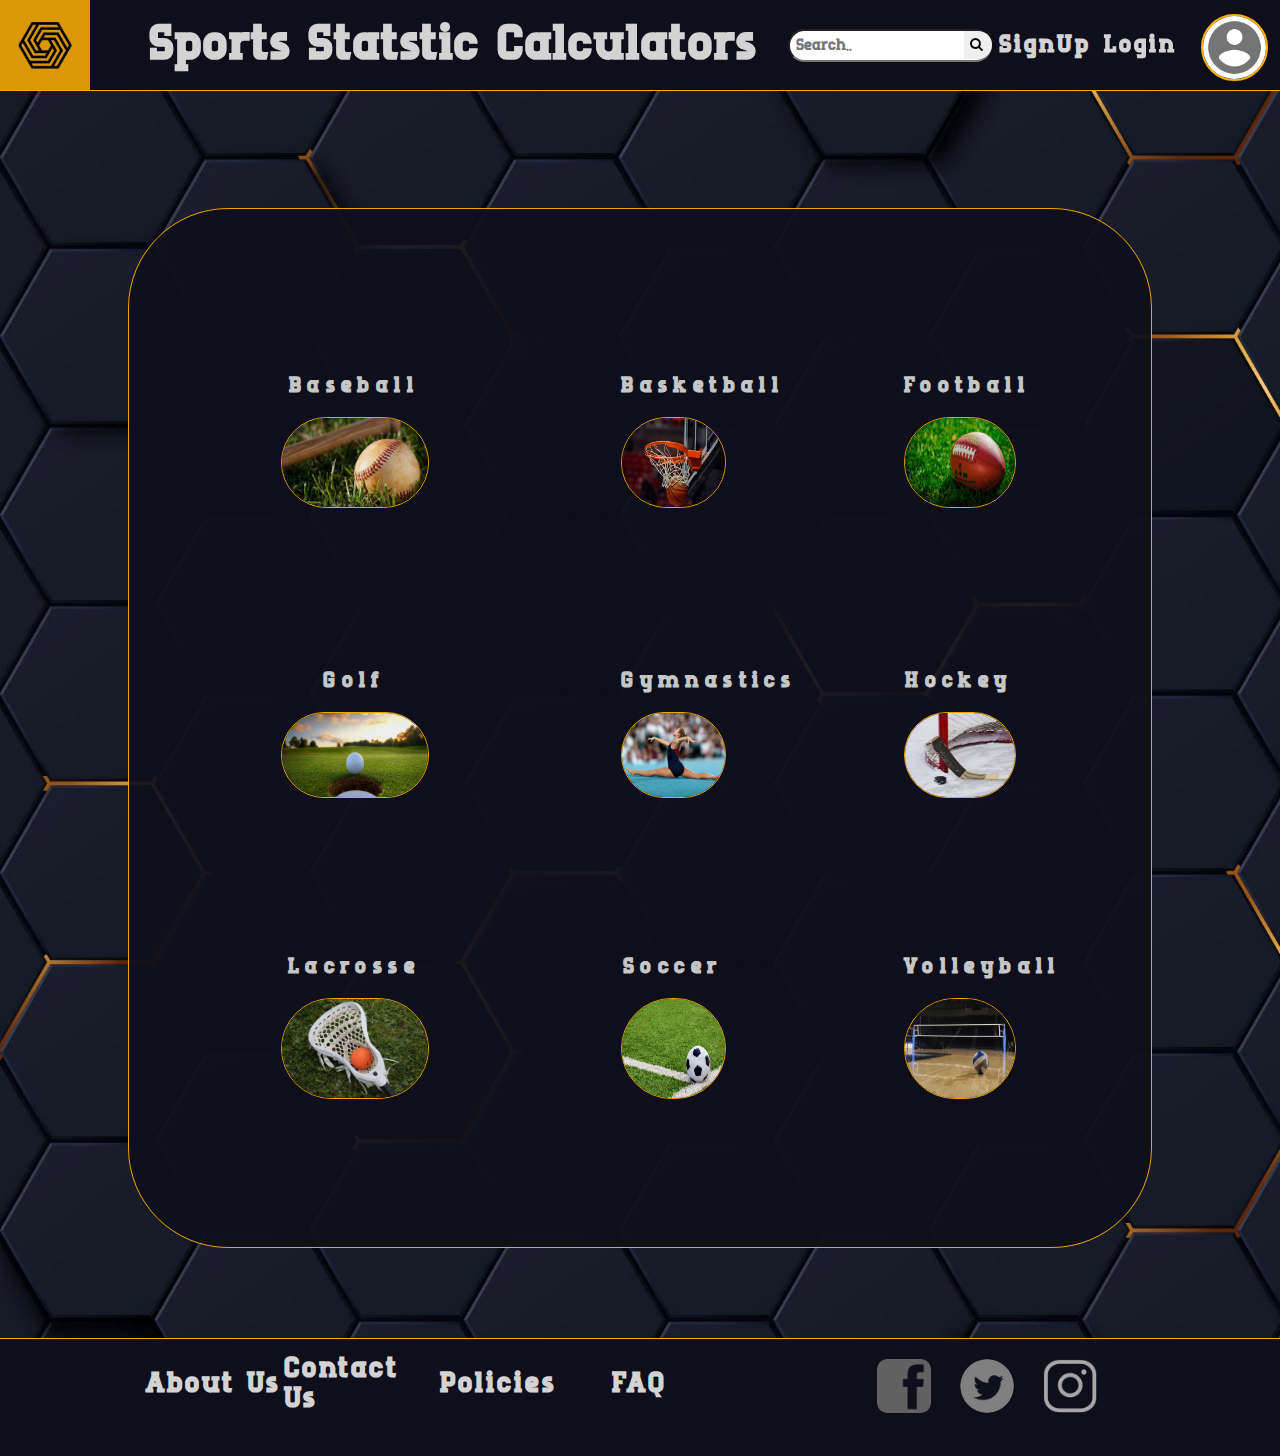
==== index.html @ 12c7735e "First commit" ====
<!DOCTYPE html>
<html lang="en">
	<head>
		<!--Andrew Egle - 4/9/2021-->
		<title>Sport Stats Claculators | Calculate your stats here</title>
		<link rel="shortcut icon" href="images/logo.jpg">
		<meta charset="UTF-8">
        <meta name="description" content="Sports calculators to help you get all the stats you need">
        <meta name="keywords" content="Sports, Claculators, Stats, Hockey, Baseball, Football, Basketball, Soccer, Golf">
        <meta name="author" content="Andrew Egle">
        <meta name="viewport" content="width=device-width, initial-scale=1.0">
		<!-- External CSS link can go here-->
		<link href="css/style.css" rel="stylesheet" type="text/css">
		
		<!--Resourcing Google Font-->
		<link href="https://fonts.googleapis.com/css?family=Montserrat&display=swap" rel="stylesheet">
        <link rel="stylesheet" href="https://cdnjs.cloudflare.com/ajax/libs/font-awesome/4.7.0/css/font-awesome.min.css">
        <!--Internal CSS Styling below-->
		<style>

        </style>
		
	</head>
    <body>
        <!-- Container for the whole web page -->
        <div id="grid_container">
            <!-- Header begins here -->
            <header id="grid_header">
                <div id="logo_container">
                    <a href="./index.html">
                        <img id="logo_home" src="images/logo.jpg" alt="main logo">
                    </a>
                </div>
                <a id="title" class="header_link" href="./index.html">
                    <h1>Sports Statstic Calculators</h1>
                </a>
                <a id="sign_up" class="header_link" href="">
                    <h4>SignUp</h4>
                </a>
                <form class="search_form">
                    <input id="search_bar" type="text" placeholder="Search..">
                    <button id="submit_bttn" type="submit"><i class="fa fa-search"></i></button>
                </form>
                <a id="login" class="header_link" href="">
                    <h4>Login</h4>
                </a>
                <a id="account" href="">
                    <img id="account_img" src="images/user_account.jpg" alt="account image main">
                </a>
                <div id="hamburger_container">
                    <a id="hamburger_icon" href="javascript:void(0);" onclick="myFunction()">
                        <i class="fa fa-bars"></i>
                    </a>
                </div>  
            </header>
            <!-- Main body begins here -->
            <main id='main_container'>
                <div class="sports_container">
                    <a href="">
                        <h2 class="tags">Baseball</h2>
                        <img class="sports_icons" id="baseball" src="images/baseball.jpg" alt="baseball icon">
                    </a>
                </div>
                <div class="sports_container">
                    <a href="">
                        <h2 class="tags">Basketball</h2>
                        <img class="sports_icons" id="basketball" src="images/basketball.jpg" alt="basketball icon">
                    </a>
                </div>
                <div class="sports_container">
                    <a href="">
                        <h2 class="tags">Football</h2>
                        <img class="sports_icons" id="football" src="images/football.jpg" alt="football icon">
                    </a>
                </div>
                <div class="sports_container">
                    <a href="">
                        <h2 class="tags">Golf</h2>
                        <img class="sports_icons" id="golf" src="images/golf.jpg" alt="golf icon">
                    </a>
                </div>
                <div class="sports_container">
                    <a href="">
                        <h2 class="tags">Gymnastics</h2>
                        <img class="sports_icons" id="gymnastics" src="images/gymnastics.jpg" alt="gymnastics icon">
                    </a>
                </div>
                <div class="sports_container">
                    <a href=""> 
                        <h2 class="tags">Hockey</h2>
                        <img class="sports_icons" id="hockey" src="images/hockey.jpg" alt="hockey icon">
                    </a>
                </div>
                <div class="sports_container">
                    <a href="">
                        <h2 class="tags">Lacrosse</h2>
                        <img class="sports_icons" id="lacrosse" src="images/lacrosse.jpg" alt="lacrosse icon">
                    </a>
                </div>
                <div class="sports_container">
                    <a href="">
                        <h2 class="tags">Soccer</h2>
                        <img class="sports_icons" id="soccer" src="images/soccer.jpg" alt="soccer icon">
                    </a>
                </div>
                <div class="sports_container">
                    <h2 class="tags">Volleyball</h2>
                    <a href="">
                        <img class="sports_icons" id="volleyball" src="images/volleyball.jpg" alt="volleyball icon">
                    </a>
                </div>
                

            </main>
            <!-- Footer begins here -->
            <footer id="footer_container">
                <a id="about_us" class="header_link" href="">
                    <h3>About Us</h3>
                </a>
                <a id="contact_us" class="header_link" href="">
                    <h3>Contact Us</h3>
                </a>
                <a id="policies" class="header_link" href="">
                    <h3>Policies</h3>
                </a>
                <a id="faq" class="header_link" href="">
                    <h3>FAQ</h3>
                </a>
                <div id="icon_container">
                    <a class="icon_logos" href="">
                        <img id="facebook_img" class="logos" src="images/facebook_icon.png" alt="facebook icon">
                    </a>
                    <a class="icon_logos" href="">
                        <img id="twitter_img" class="logos" src="images/twitter_icon.png" alt="twitter icon">
                    </a>
                    <a class="icon_logos" href="">
                        <img id="insta_img" class="logos" src="images/instagram_icon.png" alt="instagram icon">
                    </a>
                </div>
                <div id="mobile_login_signup">
                    <h3>SignUp or Login</h3>
                </div>
                <div id="mobile_account">
                    <img id="account_img2" src="images/user_account.jpg" alt="account image mobile">
                </div>

            </footer>
        </div>
    </body>
</html>
---- css/style.css ----
/*
    Requirement 1 (Layout Strategy):
        The three layout are responsive designs
    
    Requirement 2 (Color and Graphic Strategy):
        1) I chose the color scheme based of some sports team colors and then made my final decision based off the 
           background I found that was close to one of the sports teams colors I chose.
        2) #0E0F1B, #FFB001, #d3d3d3
        3) The header, footer, and background for the main container will have the dark blue color and highlighted 
        with ther yellow for borders around most images and containers in the site. The text will have the gray color so it pops but idoesn't feel like a strain
        on the eye to look at.

    Requirement 3 (Font Strategy):  
        1) I will use one font throughout the whole site. Runboy
        2) The weights will be regular and the size will be based off what heading tag is recieved
        3) I don't have much for reading other than the single words themself, but they spacing will need to be spread out a bit so the word doesn't feel too compact.
*/

@font-face {
    font-family: 'runboy';
    src:  url('../fonts/Runboy.woff2') format('woff2'),
    url('../fonts/Runboy.woff') format('woff');
}

*{
    font-family: "runboy";
    text-decoration: none;
   
}

body{
    margin: auto;
    background-image: url("../images/Hex_background.jpg");
    background-size: cover;
}

/* Web page grid container*/
#grid_container{
    display: grid;
    grid-template: 1fr 5fr 1fr / 1fr 8fr 1fr;
    grid-template-areas: 
        'header header header '
        '... main ...'
        'footer footer footer';
}

header{
    grid-area: header;
    position: fixed; 
    border-bottom: 1px solid #FFB001;
    height: 10vh;
    background-color: #0E0F1B;
    z-index: 1;
}


footer{
    grid-area: footer;
    border-top: 1px solid #FFB001;
    height: 13vh;
    background-color: #0E0F1B;
    margin-top: 10vh;
}

/* main body grid container */
#main_container{
    grid-area: main;
    border: 1px solid #FFB001;
    display: grid;
    grid-template: auto auto auto / auto auto auto;
    border-radius: 100px;
    background-color: #0E0F1B;
    opacity: 93%;
    justify-content: space-evenly;
    align-content: space-evenly;
}

h2{
    color: lightgray;
}

h2:hover{
    color: #FFB001;
}

.tags{
    text-align: center;
    letter-spacing: 0.4rem;
}

.sports_container{
    height: 60%;
    width: 55%;
    justify-self: center;
    align-self: auto;
}
.sports_icons{
    border: 1px solid #FFB001;
    border-radius: 60px;
    height: 100%;
    width: 100%;
}

.sports_icons:hover{
    border-width: 2px;
    opacity: 35%;
}

#baseball{
    grid-area: baseball;
    
}

#basketball{
    grid-area: basketball;
}

#football{
    grid-area: football;
}

#golf{
    grid-area: golf;
}

#gymnastics{
    grid-area: gym;
}

#hockey{
    grid-area: hockey;
}

#lacrosse{
    grid-area: lacrosse;
}

#soccer{
    grid-area: soccer;
}

#volleyball{
    grid-area: volleyball;
}

/* Grid inside header*/
#grid_header{
    display: grid;
    align-content: center;
    justify-content: center;
    grid-template: 10vh / 1fr 7fr 1fr 1fr 1fr 10vh;
    grid-template-areas: 
        'logo title search signup login account';
}

/* Items within the header */
#logo_container{
    grid-area: logo;
    width: 10vh;
}

#logo_home{
    height: 100%;
    align-self: center;
    justify-self: center;
}
#logo_home:hover{ opacity: 85%;}

#title{
    grid-area: title;
    color: lightgray;
    font-size: 3vh;
    letter-spacing: 2px;
    text-decoration: none;
    padding-left: 2%;
    align-self: center;
    justify-self: center;
}
#title:hover{ color: #FFB001;}

.search_form{
    grid-area: search;
    align-self: center;
    display: grid;
    justify-items: start;
    align-items:initial;
}

.search_form > * {
    grid-column-start: 1;
    grid-row-start: 1;
    justify-self: center;
}

#search_bar{
    align-self: center;
    justify-self: right;
    border-radius: 2vh;
    font-size: 2vh;
    padding-left: 3%;
    height: 3vh;
    width: 15vw;
}

#submit_bttn{
    cursor: pointer;
    justify-self: right;
    align-self: center;
    border-top-right-radius: 20px;
    border-bottom-right-radius: 20px;
    height: 3.2vh;
    padding-left: 3%;
    padding-right: 5%;
    border-width: 0;
}

#sign_up{
    grid-area: signup;
    /*border: 2px solid #FFB001;*/
    color: lightgray;
    text-decoration: none;
    font-size: 3vh;
    letter-spacing: 3px;
    align-self: center;
    justify-self: right;
}
#sign_up:hover{ color: #FFB001;}

#login{
    grid-area: login;
    /*border: 2px solid #FFB001;*/
    color: lightgray;
    text-decoration: none;
    font-size: 3vh;
    letter-spacing: 3px;
    align-self: center;
    justify-self: center;
}
#login:hover{ color: #FFB001;}

#account{
    grid-area: account;
    height: 7vh;
    border-radius: 100%;
    align-self: center;
    justify-self: center;
}
#account:hover{ opacity: 85%;}

#account_img{
    height: 100%;
    border-radius: 100%;
    border: 2px solid #FFB001;
}

#account_img2{
    height: 100%;
    border-radius: 100%;
    border: 2px solid #FFB001;
}

#hamburger_container{
    display: none;
}

/* footer containter starts here */
#footer_container{
    display: grid;
    grid-template: 10vh / 1fr 1fr 1fr 1fr 1fr 1fr 3fr;
    grid-template-areas: 
        '. about contact policies faq . icons';
    justify-content: center;
}

/* Items wthin footer container */
#about_us{
    grid-area: about;
    color: lightgray;
    text-decoration: none;
    font-size: 3vh;
    letter-spacing: 3px;
    align-self: center;
    justify-self: center;
}
#about_us:hover{ color: #FFB001;}

#contact_us{
    grid-area: contact;
    color: lightgray;
    text-decoration: none;
    font-size: 3vh;
    letter-spacing: 3px;
    align-self: center;
    justify-self: center;
}
#contact_us:hover{ color: #FFB001;}

#policies{
    grid-area: policies;
    color: lightgray;
    text-decoration: none;
    font-size: 3vh;
    letter-spacing: 3px;
    align-self: center;
    justify-self: center;
}
#policies:hover{ color: #FFB001;}

#faq{
    grid-area: faq;
    color: lightgray;
    text-decoration: none;
    font-size: 3vh;
    letter-spacing: 3px;
    align-self: center;
    justify-self: center;
}
#faq:hover{ color: #FFB001;}

#icon_container{
    grid-area: icons;
    height: 6vh;
    align-self: center;
    justify-content: space-evenly;
}

.logos{
    height: 100%;
    float: none;
    align-self: center;
    margin-left: 5%;
    border: 2px solid #0E0F1B;
}

.logos:hover{
    opacity: 90%;
    border: 2px solid #FFB001;
}

#facebook_img{
    border-radius: 20%;
}

#twitter_img{
    border-radius: 100%;
}

#insta_img{
    border-radius: 20%;
}

.icon_logos{
    text-decoration: none;
    justify-self: center;
}

#mobile_login_signup{
    display: none;
}

#mobile_account{
    display: none;
}

@media screen and (max-width: 1024px) {

    #main_container{
        grid-template: auto auto auto auto auto / auto auto;
        padding-bottom: 5%;
        justify-content:space-around;
    }
    
    #grid_container{
        display: grid;
        grid-template: 1fr 5fr 1fr / 1fr 8fr 1fr;
        grid-template-areas: 
            'header header header '
            '... main ...'
            'footer footer footer';
    }

    #main_container{
        padding-top: 5vh;
    }

    #title{
        font-size: 1.4vh;
    }

    .tags{
        text-align: center;
        letter-spacing: 0.2rem;
        font-size: 2vh;
    }
    
    footer{
        height: 13vh;
        background-color: #0E0F1B;
    }
    
    #grid_header{
        width: 100%;
        grid-template: 10vh / 10vh 4fr 1fr 1fr 1fr 1fr;
        grid-template-areas: 'logo title search signup login account';
        justify-content: center;
    }

    #search_bar{
        font-size: 2vh;
        height: 2vh;
        width: 15vw;
        margin-right: 2%;
    }
    
    #submit_bttn{
        height: 2.2vh;
        padding-left: 3%;
        padding-right: 5%;
    }

    #sign_up{
        margin-left: 10%;
        font-size: 2vh;
    }

    #login{
        font-size: 2vh;
    }

    #hamburger_container{
        display: none;
    }

    #footer_container{
        grid-template: 10vh / 1fr 2fr 2fr 2fr 1fr 1fr 3fr 1fr;
        grid-template-areas: 
            '. about contact policies faq . icons';
        justify-content: center;
    }

    footer{
        align-self: flex-end;
        height: 10vh;
        margin-top: none;
    }
    
    #about_us{
        font-size: 2vh;
    }
    #contact_us{
        font-size: 2vh;
    }

    #policies{
        font-size: 2vh;
    }
    
    #faq{
        font-size: 2vh;
    }

    #icon_container{
        height: 4vh;
    }

    @media screen and (max-width: 650px) {

        #grid_container{
            display: grid;
            grid-template: 15vh 10fr 2fr / 1fr 8fr 1fr;
            grid-template-areas: 
                'header header header '
                '... main ...'
                'footer footer footer';
        }

        #main_container{
            grid-template: auto auto auto auto auto / auto auto;
            justify-content:space-evenly;
        }
        
        #title{
            font-size: 1vh;
            justify-self: left;
        }
        
        header{
            height: 8vh;
        }
        
        footer{
            height: 8vh;
        }
    
        #grid_header{
            width: 100%;
            grid-template: 4vh 4vh / 8vh 5fr 5fr 1fr 1fr;
            grid-template-areas: 
                'logo title title hamburger'
                'logo search . hamburger';
            justify-content: center;
        }

        #logo_container{
            grid-area: logo;
            height: 8vh;
        }

        #hamburger_container{
            display: block;
            grid-area: hamburger;
            justify-self: center;
            align-self: center;
            height: 3vh;
        }

        #hamburger_icon{
            color: #FFB001;
        }
    
        #search_bar{
            font-size: 2vh;
            height: 2vh;
            width: 30vw;
            margin-left: 2%;
        }
        
        #submit_bttn{
            height: 2.2vh;
            padding-left: 3%;
            padding-right: 5%;
        }
    
        #sign_up{
            display: none;
        }
    
        #login{
            display: none;
        }

        #account{
            display: none;
        }
        
        #about_us{
            display: none;
        }
        #contact_us{
            display: none;
        }
    
        #policies{
            display: none;
        }
        
        #faq{
            display: none;
        }

        .icon_logos{
            display: none;
        }

        .tags{
            text-align: center;
            letter-spacing: 0.3vh;
            font-size: 2vh;
        }

        #icon_container{
            display: none;
        }

        .sports_container{
            padding-bottom: 8vh;
            height: 10vh;
            width: 14vh;
            justify-self: center;
            align-self: auto;
        }
        
        #footer_container{
            display: grid;
            grid-template: 8vh / 3fr 1fr;
            grid-template-areas: 'login2  account2';
        }


        #mobile_login_signup{
            display: block;
            color: lightgray;
            letter-spacing: 0.2rem;
            height: 100%;
            grid-area: login2;
            justify-self: center;
        }

        #mobile_account{
            grid-area: account2;
            display: block;
            height: 6vh;
            align-self: center;
        }
    }
}
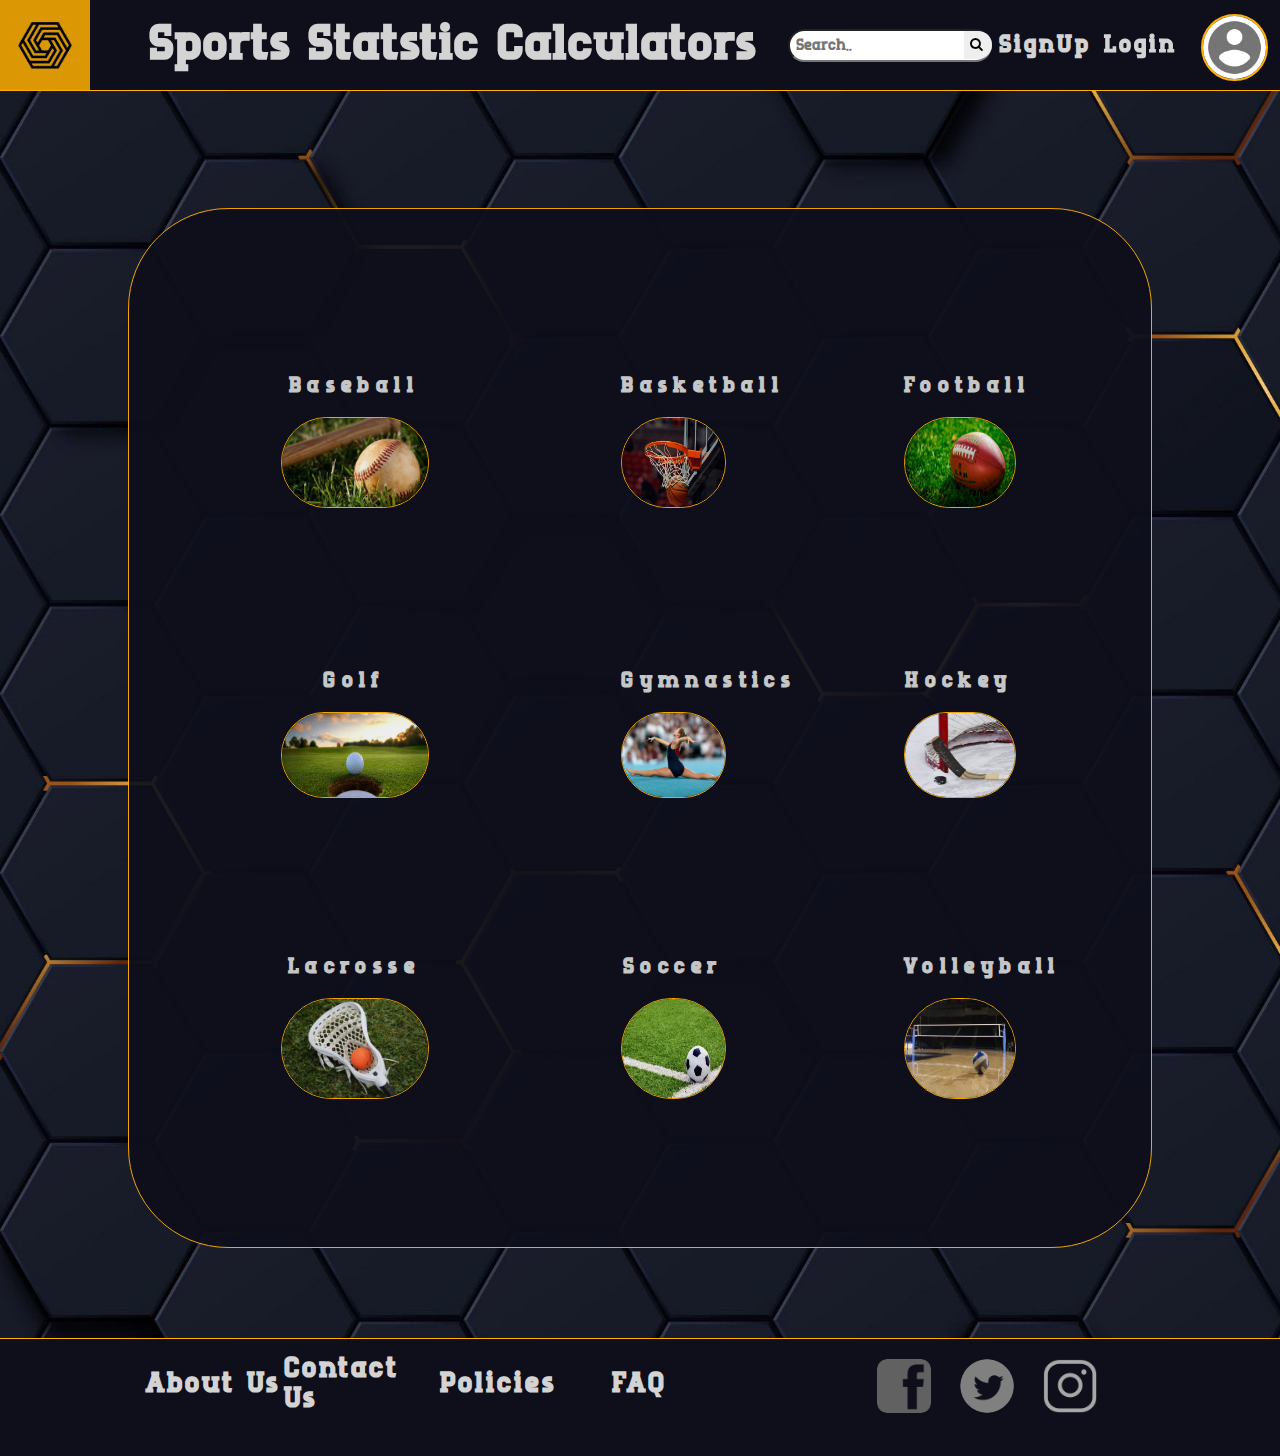
==== commit d6528376: "Addes javscript fuctions and working calculators" ====
--- a/index.html
+++ b/index.html
@@ -1,7 +1,7 @@
 <!DOCTYPE html>
 <html lang="en">
 	<head>
-		<!--Andrew Egle - 4/9/2021-->
+		<!--Andrew Egle - 5/21/2021-->
 		<title>Sport Stats Claculators | Calculate your stats here</title>
 		<link rel="shortcut icon" href="images/logo.jpg">
 		<meta charset="UTF-8">
@@ -55,59 +55,41 @@
             </header>
             <!-- Main body begins here -->
             <main id='main_container'>
-                <div class="sports_container">
-                    <a href="">
-                        <h2 class="tags">Baseball</h2>
-                        <img class="sports_icons" id="baseball" src="images/baseball.jpg" alt="baseball icon">
-                    </a>
+                <div class="sports_container" id="baseball3">
+                    <h2 class="tags" id="baseball2">Baseball</h2>
+                    <img class="sports_icons" id="baseball" src="images/baseball.jpg" alt="baseball icon">
                 </div>
-                <div class="sports_container">
-                    <a href="">
-                        <h2 class="tags">Basketball</h2>
-                        <img class="sports_icons" id="basketball" src="images/basketball.jpg" alt="basketball icon">
-                    </a>
+                <div class="sports_container" id="basketball3">
+                    <h2 class="tags" id="basketball2">Basketball</h2>
+                    <img class="sports_icons" id="basketball" src="images/basketball.jpg" alt="basketball icon">
                 </div>
-                <div class="sports_container">
-                    <a href="">
-                        <h2 class="tags">Football</h2>
-                        <img class="sports_icons" id="football" src="images/football.jpg" alt="football icon">
-                    </a>
+                <div class="sports_container" id="football3">
+                    <h2 class="tags" id="football2">Football</h2>
+                    <img class="sports_icons" id="football" src="images/football.jpg" alt="football icon">
                 </div>
-                <div class="sports_container">
-                    <a href="">
-                        <h2 class="tags">Golf</h2>
-                        <img class="sports_icons" id="golf" src="images/golf.jpg" alt="golf icon">
-                    </a>
+                <div class="sports_container" id="golf3">
+                    <h2 class="tags" id="golf2">Golf</h2>
+                    <img class="sports_icons" id="golf" src="images/golf.jpg" alt="golf icon">
                 </div>
-                <div class="sports_container">
-                    <a href="">
-                        <h2 class="tags">Gymnastics</h2>
-                        <img class="sports_icons" id="gymnastics" src="images/gymnastics.jpg" alt="gymnastics icon">
-                    </a>
+                <div class="sports_container" id="gymnastics3">
+                    <h2 class="tags" id="gymnastics2">Gymnastics</h2>
+                    <img class="sports_icons" id="gymnastics" src="images/gymnastics.jpg" alt="gymnastics icon">
                 </div>
-                <div class="sports_container">
-                    <a href=""> 
-                        <h2 class="tags">Hockey</h2>
-                        <img class="sports_icons" id="hockey" src="images/hockey.jpg" alt="hockey icon">
-                    </a>
+                <div class="sports_container" id="hockey3">
+                    <h2 class="tags" id="hockey2">Hockey</h2>
+                    <img class="sports_icons" id="hockey" src="images/hockey.jpg" alt="hockey icon">
                 </div>
-                <div class="sports_container">
-                    <a href="">
-                        <h2 class="tags">Lacrosse</h2>
-                        <img class="sports_icons" id="lacrosse" src="images/lacrosse.jpg" alt="lacrosse icon">
-                    </a>
+                <div class="sports_container" id="lacrosse3">
+                    <h2 class="tags" id="lacrosse2">Lacrosse</h2>
+                    <img class="sports_icons" id="lacrosse" src="images/lacrosse.jpg" alt="lacrosse icon">
                 </div>
-                <div class="sports_container">
-                    <a href="">
-                        <h2 class="tags">Soccer</h2>
-                        <img class="sports_icons" id="soccer" src="images/soccer.jpg" alt="soccer icon">
-                    </a>
+                <div class="sports_container" id="soccer3">
+                    <h2 class="tags" id="soccer2">Soccer</h2>
+                    <img class="sports_icons" id="soccer" src="images/soccer.jpg" alt="soccer icon">
                 </div>
-                <div class="sports_container">
-                    <h2 class="tags">Volleyball</h2>
-                    <a href="">
-                        <img class="sports_icons" id="volleyball" src="images/volleyball.jpg" alt="volleyball icon">
-                    </a>
+                <div class="sports_container" id="volleyball3">
+                    <h2 class="tags" id="volleyball2">Volleyball</h2>
+                    <img class="sports_icons" id="volleyball" src="images/volleyball.jpg" alt="volleyball icon">
                 </div>
                 
 
@@ -146,5 +128,6 @@
 
             </footer>
         </div>
+        <script type="text/javascript" src="js/hompeage.js"></script>
     </body>
 </html>--- a/css/style.css
+++ b/css/style.css
@@ -1,21 +1,3 @@
-/*
-    Requirement 1 (Layout Strategy):
-        The three layout are responsive designs
-    
-    Requirement 2 (Color and Graphic Strategy):
-        1) I chose the color scheme based of some sports team colors and then made my final decision based off the 
-           background I found that was close to one of the sports teams colors I chose.
-        2) #0E0F1B, #FFB001, #d3d3d3
-        3) The header, footer, and background for the main container will have the dark blue color and highlighted 
-        with ther yellow for borders around most images and containers in the site. The text will have the gray color so it pops but idoesn't feel like a strain
-        on the eye to look at.
-
-    Requirement 3 (Font Strategy):  
-        1) I will use one font throughout the whole site. Runboy
-        2) The weights will be regular and the size will be based off what heading tag is recieved
-        3) I don't have much for reading other than the single words themself, but they spacing will need to be spread out a bit so the word doesn't feel too compact.
-*/
-
 @font-face {
     font-family: 'runboy';
     src:  url('../fonts/Runboy.woff2') format('woff2'),
@@ -75,12 +57,8 @@
     align-content: space-evenly;
 }
 
-h2{
-    color: lightgray;
-}
-
-h2:hover{
-    color: #FFB001;
+h1, h2, h3{
+    color: lightgray;
 }
 
 .tags{
@@ -88,6 +66,9 @@
     letter-spacing: 0.4rem;
 }
 
+.tags:hover{
+    color: #FFB001;
+}
 .sports_container{
     height: 60%;
     width: 55%;
@@ -362,6 +343,88 @@
     display: none;
 }
 
+#main_container_calc{
+    grid-area: main;
+    border: 3px solid #FFB001;
+    border-radius: 100px;
+    background-color: #0E0F1B;
+    opacity: 93%;
+}
+
+#calc_container{
+    padding-top: 3vh;
+    grid-template: 5vh 15vh / 1fr 1fr;
+    display: grid;
+    grid-template-areas: 'topcalc topcalc'
+                         'leftcalc rightcalc';
+    justify-content: space-evenly;
+    align-content: center;
+}
+
+#inside_calc_top{
+    display: block;
+    width: 100vh;
+    grid-area: topcalc;
+    font-size: 3vh;
+    letter-spacing: 2px;
+    align-self: center;
+    justify-self: center;
+}
+
+#inside_calc_top h2{
+    text-align: center;
+    text-justify: center;
+}
+
+#inside_calc_left{
+    grid-area: leftcalc;
+}
+
+#inside_calc_right{
+    grid-area: rightcalc;
+}
+
+.calc_con{
+    text-align: left;
+    padding-left: 4%;
+    padding-right: 4%;
+    padding-top: 8%;
+}
+
+.calcs{
+    border: 1px solid #FFB001;
+    border-radius: 2vh;
+    letter-spacing: 5px;
+    margin-bottom: 5%;
+}
+
+.calcs h1{
+    text-align: center;
+    padding-bottom: 5%;
+}
+
+.input_q{
+    padding-left: 4%;
+}
+
+.text_box{
+    float: right;
+    width: 25vh;
+    height: 2.5vh;
+    font-size: 2vh;
+    border-radius: 2vh;
+    margin-right: 4%;
+    padding-left: 2%;
+}
+
+.submit_btn{
+    font-size: 2vh;
+    background-color: #FFB001;
+    border-radius: 1vh;
+    float: right;
+    margin-right: 4%;
+}
+
 @media screen and (max-width: 1024px) {
 
     #main_container{
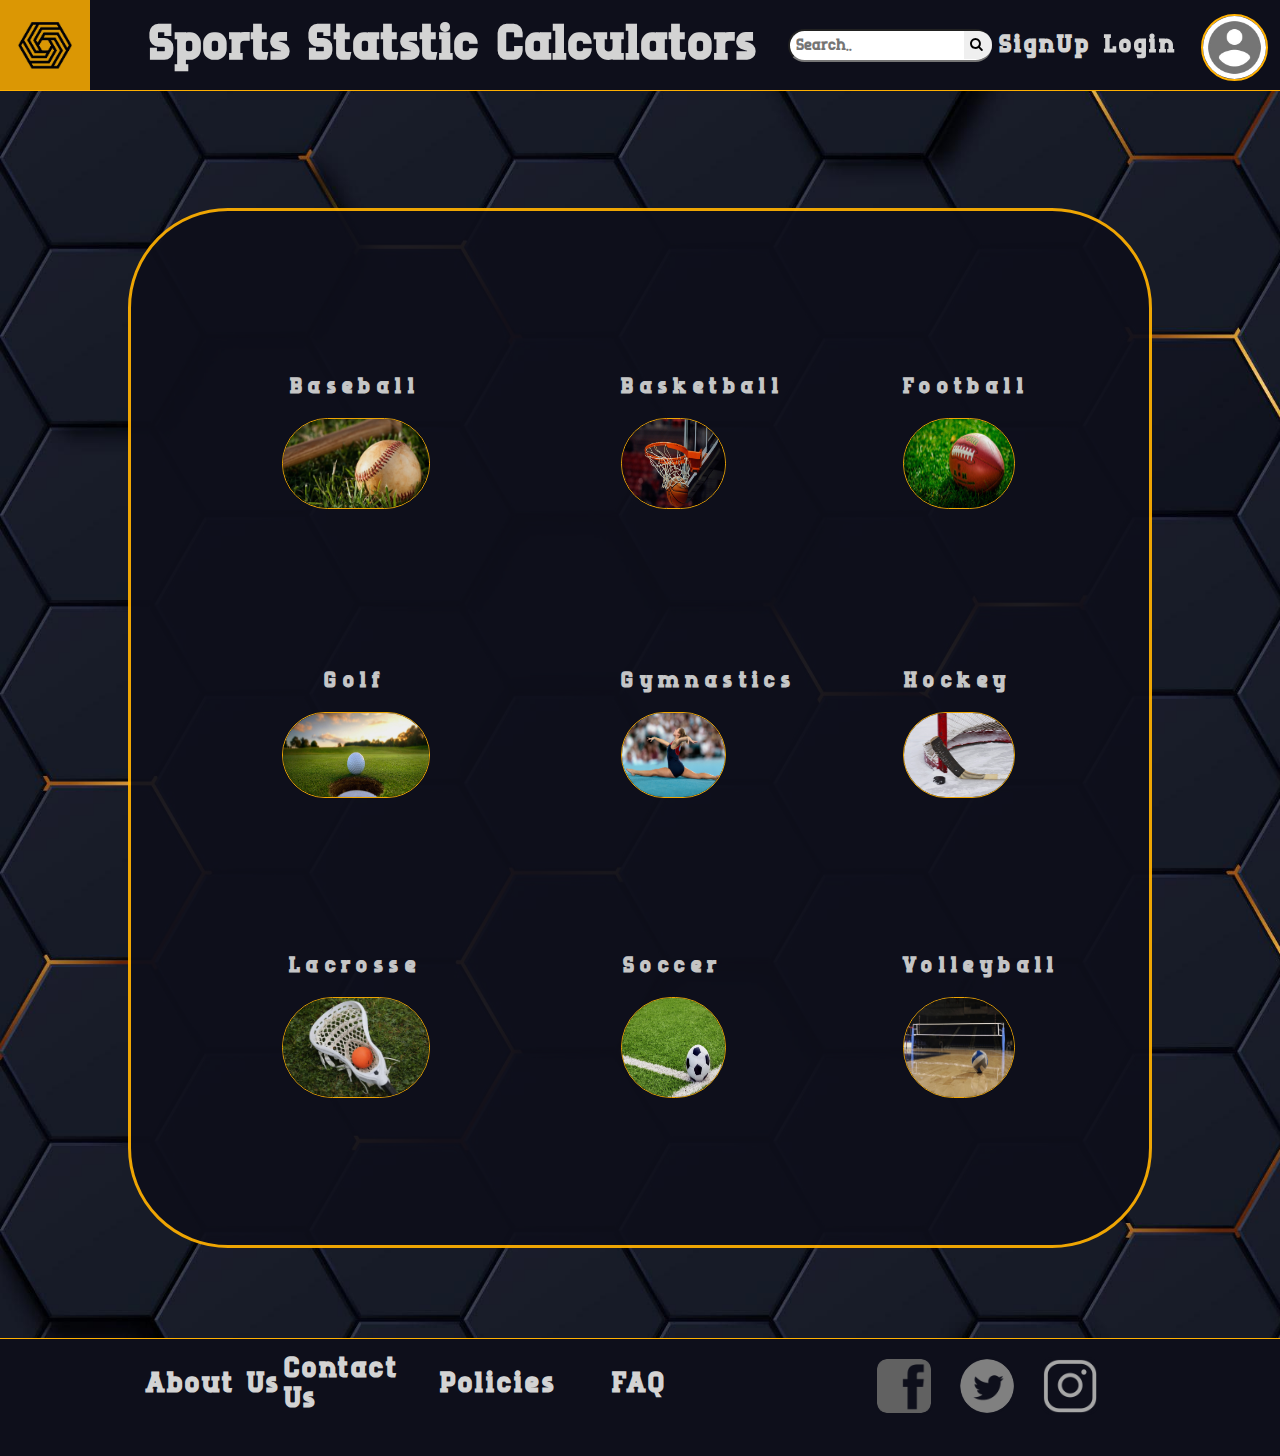
==== commit 5e4ff5bc: "Minor responsivness changes" ====
--- a/index.html
+++ b/index.html
@@ -48,8 +48,8 @@
                     <img id="account_img" src="images/user_account.jpg" alt="account image main">
                 </a>
                 <div id="hamburger_container">
-                    <a id="hamburger_icon" href="javascript:void(0);" onclick="myFunction()">
-                        <i class="fa fa-bars"></i>
+                    <a id="hamburger_icon" href="javascript:void(0);">
+                        <i class="fa fa-bars fa-3x"></i>
                     </a>
                 </div>  
             </header>
@@ -128,6 +128,6 @@
 
             </footer>
         </div>
-        <script type="text/javascript" src="js/hompeage.js"></script>
+        <script src="js/hompeage.js"></script>
     </body>
 </html>--- a/css/style.css
+++ b/css/style.css
@@ -42,12 +42,13 @@
     height: 13vh;
     background-color: #0E0F1B;
     margin-top: 10vh;
+    align-self: flex-end;
 }
 
 /* main body grid container */
 #main_container{
     grid-area: main;
-    border: 1px solid #FFB001;
+    border: 3px solid #FFB001;
     display: grid;
     grid-template: auto auto auto / auto auto auto;
     border-radius: 100px;
@@ -353,7 +354,7 @@
 
 #calc_container{
     padding-top: 3vh;
-    grid-template: 5vh 15vh / 1fr 1fr;
+    grid-template: 5vh auto / 1fr 1fr;
     display: grid;
     grid-template-areas: 'topcalc topcalc'
                          'leftcalc rightcalc';
@@ -447,13 +448,13 @@
     }
 
     #title{
-        font-size: 1.4vh;
+        font-size: 1.6vh;
     }
 
     .tags{
         text-align: center;
         letter-spacing: 0.2rem;
-        font-size: 2vh;
+        font-size: 3vh;
     }
     
     footer{
@@ -483,11 +484,11 @@
 
     #sign_up{
         margin-left: 10%;
-        font-size: 2vh;
+        font-size: 2.5vh;
     }
 
     #login{
-        font-size: 2vh;
+        font-size: 2.5vh;
     }
 
     #hamburger_container{
@@ -524,6 +525,41 @@
 
     #icon_container{
         height: 4vh;
+    }
+    
+    #calc_container{
+        padding-top: 3vh;
+        grid-template: 5vh 105vh / 1fr 1fr;
+        display: grid;
+        grid-template-areas: 'topcalc topcalc'
+                             'leftcalc rightcalc';
+        justify-content: space-evenly;
+        align-content: center;
+    }
+    
+    #inside_calc_top{
+        font-size: 2.5vh;
+        letter-spacing: 5px;
+    }
+    
+    .calcs h1{
+        text-align: center;
+        padding-bottom: 5%;
+        font-size: 3vh;
+    }
+    
+    .input_q{
+        padding-left: 4%;
+        font-size: 2.5vh;
+    }
+    
+    .text_box{
+        width: 9vh;
+        font-size: 2vh;
+    }
+    
+    .submit_btn{
+        font-size: 1.8vh;
     }
 
     @media screen and (max-width: 650px) {
@@ -543,12 +579,13 @@
         }
         
         #title{
-            font-size: 1vh;
+            font-size: 1.5vh;
             justify-self: left;
         }
         
         header{
             height: 8vh;
+            width: auto;
         }
         
         footer{
@@ -556,11 +593,10 @@
         }
     
         #grid_header{
-            width: 100%;
             grid-template: 4vh 4vh / 8vh 5fr 5fr 1fr 1fr;
             grid-template-areas: 
                 'logo title title hamburger'
-                'logo search . hamburger';
+                'logo search . .';
             justify-content: center;
         }
 
@@ -575,10 +611,12 @@
             justify-self: center;
             align-self: center;
             height: 3vh;
+            margin-top: 2%;
         }
 
         #hamburger_icon{
             color: #FFB001;
+            align-self: center;
         }
     
         #search_bar{
@@ -628,7 +666,7 @@
         .tags{
             text-align: center;
             letter-spacing: 0.3vh;
-            font-size: 2vh;
+            font-size: 3vh;
         }
 
         #icon_container{
@@ -648,7 +686,6 @@
             grid-template: 8vh / 3fr 1fr;
             grid-template-areas: 'login2  account2';
         }
-
 
         #mobile_login_signup{
             display: block;
@@ -657,6 +694,7 @@
             height: 100%;
             grid-area: login2;
             justify-self: center;
+            font-size: 2.5vh;
         }
 
         #mobile_account{
@@ -665,5 +703,46 @@
             height: 6vh;
             align-self: center;
         }
+        
+        #main_container_calc{
+            width: fill;
+        }
+    
+        #calc_container{
+            padding-top: 3vh;
+            justify-self: center;
+            grid-template: 5vh auto / 1fr 1fr;
+            display: grid;
+            grid-template-areas: 'topcalc topcalc'
+                                'leftcalc rightcalc';
+            justify-content: space-evenly;
+            align-content: center;
+            margin-bottom: 10%;
+        }
+        
+        #inside_calc_top{
+            font-size: 2vh;
+            letter-spacing: 3px;
+        }
+        
+        .calcs h1{
+            padding-bottom: 5%;
+            font-size: 2.5vh;
+        }
+        
+        .input_q{
+            padding-left: 4%;
+            font-size: 2vh;
+        }
+        
+        .text_box{
+            width: 7vh;
+            font-size: 2vh;
+        }
+        
+        .submit_btn{
+            font-size: 1.8vh;
+        }
+
     }
 }